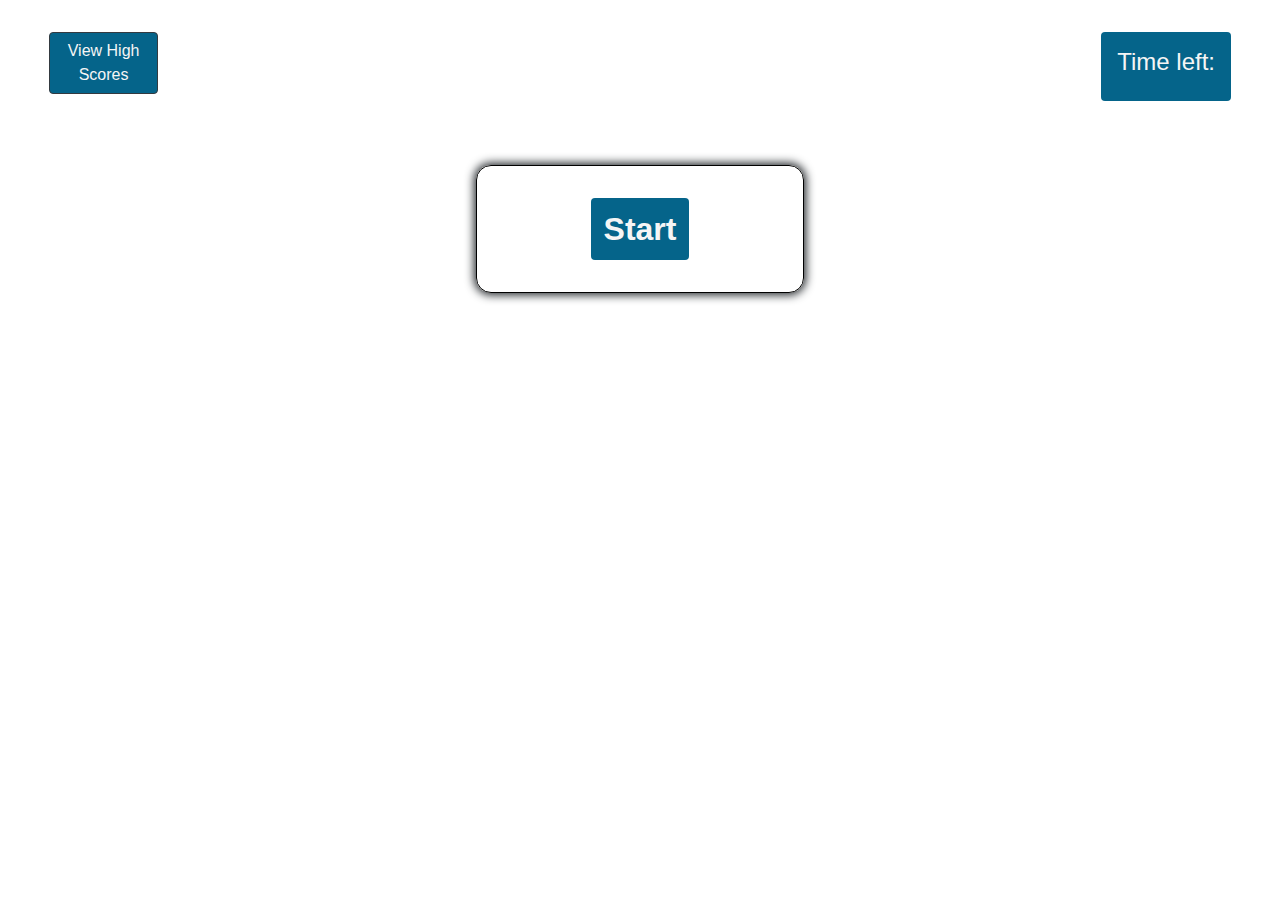
==== index.html @ f18a73af "updated createElement to adjust hide class instead. Have questions and answers populating" ====
<!DOCTYPE html>
<html>
    <head>
        <meta charset="utf-8" />
        <meta http-equiv="X-UA-Compatible" content="IE=edge" />
        <title>Code Quiz</title>
        <meta name="description" content="" />
        <meta name="viewport" content="width=device-width, initial-scale=1" />
        <!-- Bootstrap CSS -->
        <link
            rel="stylesheet"
            href="https://stackpath.bootstrapcdn.com/bootstrap/4.5.2/css/bootstrap.min.css"
            integrity="sha384-JcKb8q3iqJ61gNV9KGb8thSsNjpSL0n8PARn9HuZOnIxN0hoP+VmmDGMN5t9UJ0Z"
            crossorigin="anonymous"
        />
        <!-- Local CSS -->
        <link rel="stylesheet" href="assets/styles.css" />
    </head>
    <body>
        <!-- Header row -->
        <header class="row">
            <a
                href="./highscores.html"
                type="button"
                class="btn btn-outline-dark col-md-1"
                id="highscore-btn"
            >
                View High Scores
            </a>
            <div class="timer ml-auto">
                <h4>
                    Time left:
                    <span class="badge badge-secondary" id="timeLeft"></span>
                </h4>
            </div>
        </header>

        <main class="wrapper">
            <!-- Rules/answers/score div -->
            <div class="row">
                <div class="container col-md-10 hide" id="question-container">
                    <div id="question">Questions</div>
                    <div id="answer-btns" class="btn-grid">
                        <button class="btn">Answer 1</button>
                        <button class="btn">Answer 2</button>
                        <button class="btn">Answer 3</button>
                        <button class="btn">Answer 4</button>
                    </div>
                </div>
            </div>
            <!-- Start/popup/input div -->
            <div class="row">
                <div class="container col-md-10 controls" id="controls">
                    <button class="btn start-btn" id="start-btn">Start</button>
                    <button class="btn next-btn hide" id="next-btn">
                        Next
                    </button>
                </div>
            </div>
        </main>
        <script src="assets/script.js"></script>
    </body>
</html>
---- assets/styles.css ----
* {
    box-sizing: border-box;
    font-family: Verdana, Geneva, Tahoma, sans-serif;
}

header {
    display: inline-block;
}

main {
    margin-top: 2rem;
    justify-content: center;
}

#highscore-btn {
    margin: auto;
    margin-top: 2rem;
    margin-left: 4rem;
    max-width: 20%;
}

#question-container,
#controls {
    margin-top: 2rem;
    justify-content: center;
    text-align: center;
}

#question {
    margin-bottom: 2rem;
    font-size: 3rem;
}

#answerDiv {
    display: inline-block;
}

.timer {
    margin-top: 2rem;
    margin-right: 4rem;
    background-color: rgb(5, 100, 138);
    color: whitesmoke;
    border-radius: 4px;
    padding: 1rem;
}

.container {
    width: 800px;
    max-width: 50%;
    border: 1px solid black;
    padding: 2rem;
    border-radius: 15px;
    box-shadow: 0 0 10px 2px;
}

.btn {
    background-color: rgb(5, 100, 138);
    color: whitesmoke;
}

.btn.correct {
    background-color: green;
}

.btn.wrong {
    background-color: red;
}

.btn-grid {
    display: grid;
    grid-template-columns: repeat(2, auto);
    gap: 20px;
}

.btn-grid .btn {
    height: 8rem;
    border-radius: 10px;
}

.btn:hover {
    border-color: black;
}

.start-btn {
    font-size: 2rem;
    font-weight: bold;
}
.next-btn {
    font-size: 2rem;
    font-weight: bold;
}

.controls {
    display: flex;
    justify-content: center;
    align-items: center;
    max-width: 25%;
}

.hide {
    display: none;
}

@media only screen and (max-width: 600px) {
    body {
        background-color: lightblue;
    }
    .container {
        width: 800px;
        max-width: 100%;
        border: 1px solid black;
        padding: 2rem;
        border-radius: 15px;
        box-shadow: 0 0 10px 2px;
    }
}
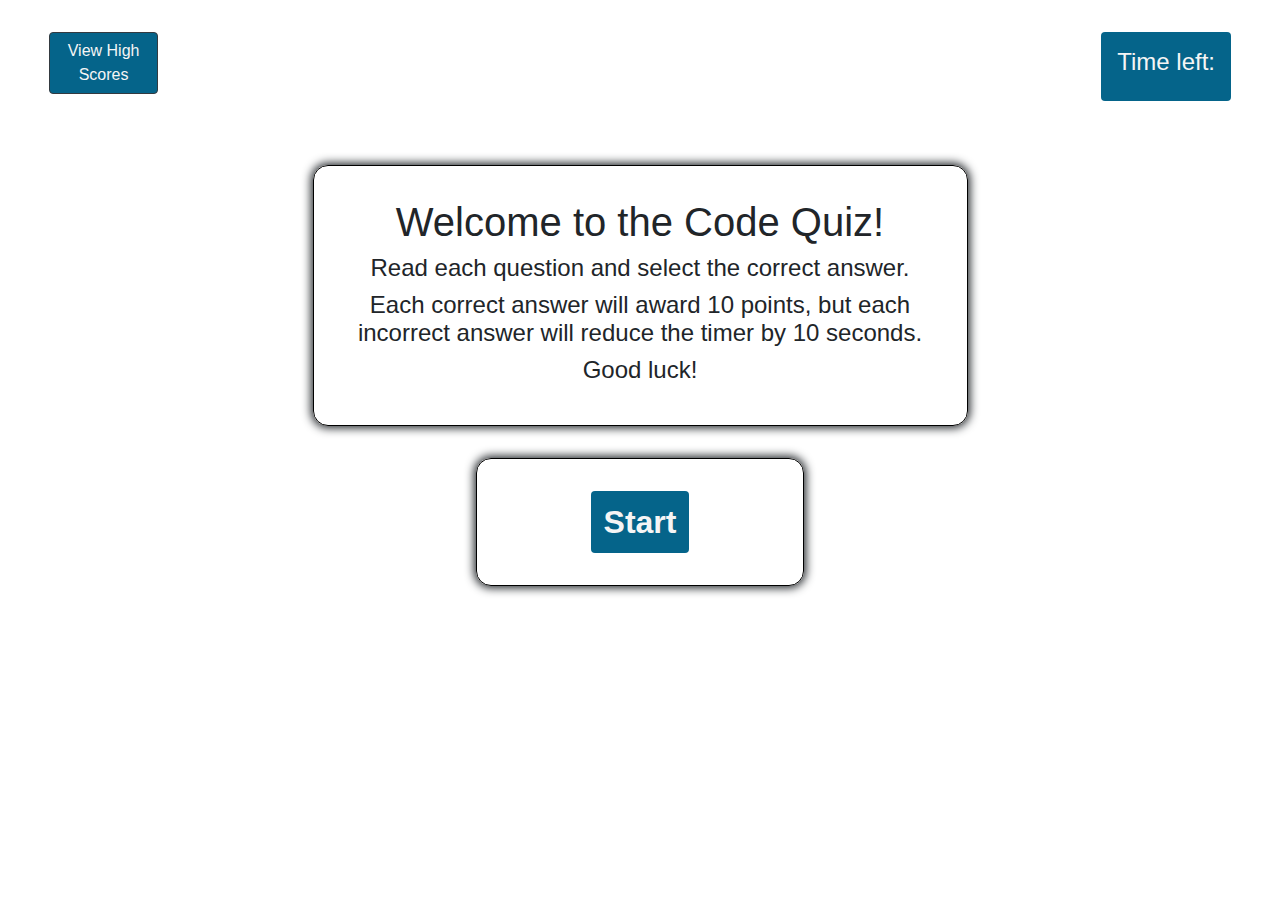
==== commit a12f5c84: "Timer reduction on wrong answer working, timer=0 gameover working" ====
--- a/index.html
+++ b/index.html
@@ -19,14 +19,13 @@
     <body>
         <!-- Header row -->
         <header class="row">
-            <a
-                href="./highscores.html"
+            <button
                 type="button"
                 class="btn btn-outline-dark col-md-1"
                 id="highscore-btn"
             >
                 View High Scores
-            </a>
+            </button>
             <div class="timer ml-auto">
                 <h4>
                     Time left:
@@ -50,10 +49,66 @@
             </div>
             <!-- Start/popup/input div -->
             <div class="row">
+                <div class="container col-md-10" id="intro">
+                    <h1>Welcome to the Code Quiz!</h1>
+                    <h4>Read each question and select the correct answer.</h4>
+                    <h4>
+                        Each correct answer will award 10 points, but each
+                        incorrect answer will reduce the timer by 10 seconds.
+                    </h4>
+                    <h4>Good luck!</h4>
+                </div>
+            </div>
+            <div class="row">
                 <div class="container col-md-10 controls" id="controls">
                     <button class="btn start-btn" id="start-btn">Start</button>
-                    <button class="btn next-btn hide" id="next-btn">
-                        Next
+                </div>
+            </div>
+            <div class="row">
+                <div class="container col-md-10 hide" id="gameOverEl">
+                    <div id="scoreEl">
+                        <h1>
+                            Well done! You scored
+                            <span id="score"></span> points!
+                        </h1>
+                        <hr />
+                        <h4>Enter your initials below to save your score</h4>
+                        <form id="initialsForm" class="form-inline">
+                            <div class="form-group mx-sm-3 mb-2">
+                                <label for="initials" class="sr-only"
+                                    >Initials</label
+                                >
+                                <input
+                                    type="text"
+                                    class="form-control"
+                                    id="initials"
+                                    placeholder="Initials"
+                                />
+                            </div>
+                            <button type="submit" class="btn btn-primary mb-2">
+                                Submit Score
+                            </button>
+                        </form>
+                    </div>
+                </div>
+            </div>
+            <div class="row">
+                <div class="container col-md-10 hide" id="highScoresEl">
+                    <h1>HIGH SCORES!</h1>
+                    <ul id="highScoresList"></ul>
+                    <button
+                        type="button"
+                        class="btn btn-outline-dark col-md-4"
+                        id="clear-btn"
+                    >
+                        Clear High Scores
+                    </button>
+                    <button
+                        type="button"
+                        class="btn btn-outline-dark col-md-4"
+                        id="reload-btn"
+                    >
+                        Try Again!
                     </button>
                 </div>
             </div>
--- a/assets/styles.css
+++ b/assets/styles.css
@@ -20,7 +20,8 @@
 }
 
 #question-container,
-#controls {
+#controls,
+#intro {
     margin-top: 2rem;
     justify-content: center;
     text-align: center;
@@ -33,6 +34,12 @@
 
 #answerDiv {
     display: inline-block;
+}
+
+#clear-btn,
+#reload-btn {
+    display: inline-block;
+    margin: 2rem auto;
 }
 
 .timer {
@@ -56,14 +63,6 @@
 .btn {
     background-color: rgb(5, 100, 138);
     color: whitesmoke;
-}
-
-.btn.correct {
-    background-color: green;
-}
-
-.btn.wrong {
-    background-color: red;
 }
 
 .btn-grid {
@@ -97,6 +96,10 @@
     max-width: 25%;
 }
 
+.form-inline {
+    margin-top: 2rem;
+}
+
 .hide {
     display: none;
 }
